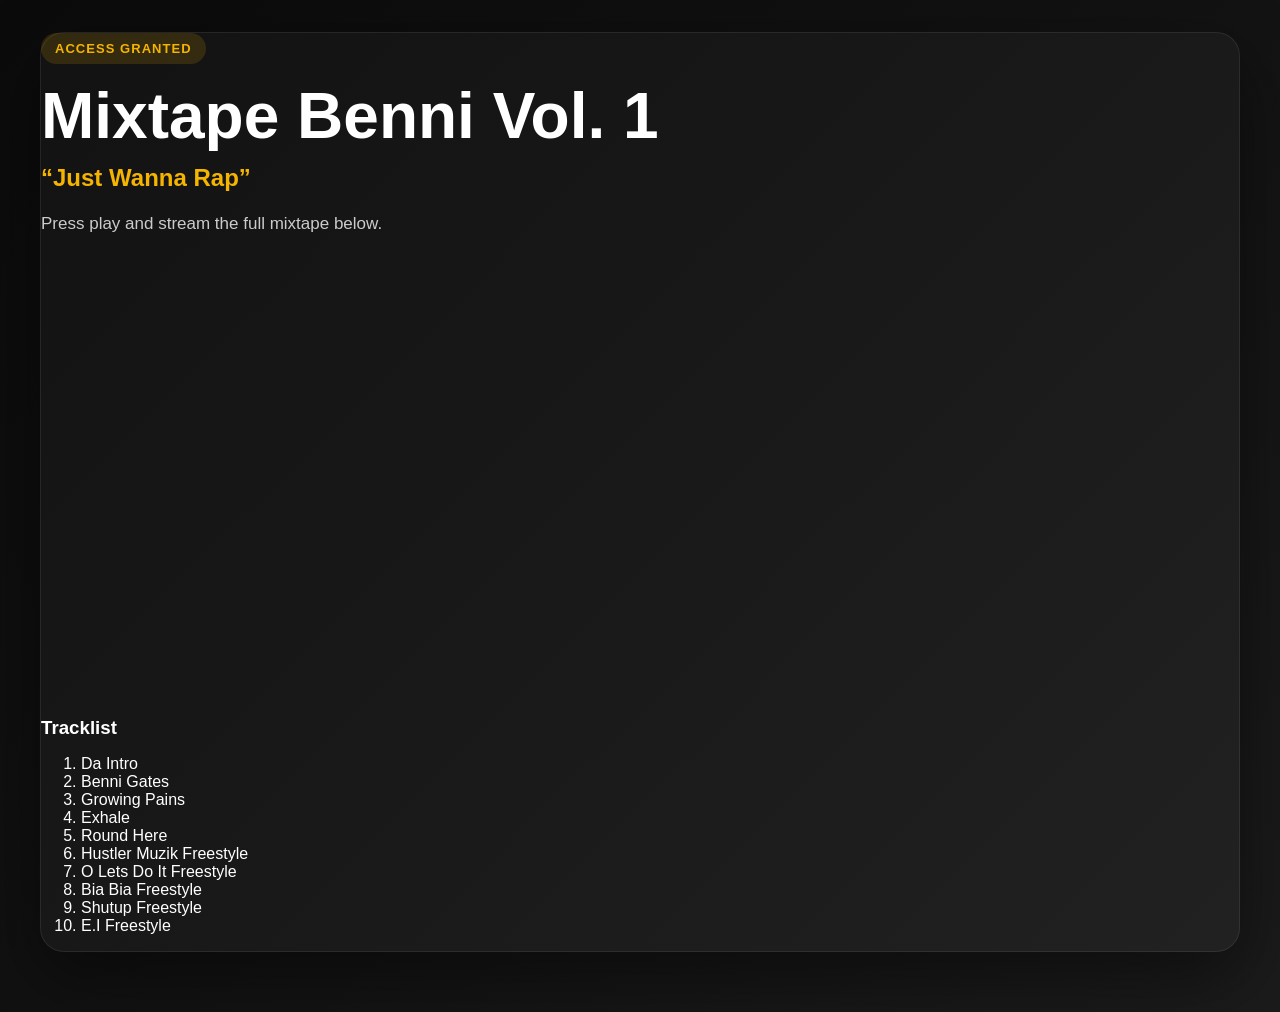
==== unlock.html @ 2d8a571b "Update unlock.html" ====
<!DOCTYPE html>
<html lang="en">
<head>
  <meta charset="UTF-8" />
  <meta name="viewport" content="width=device-width, initial-scale=1.0" />
  <title>Unlock — Mixtape Benni Vol. 1</title>
  <link rel="stylesheet" href="style.css" />
</head>
<body>
  <div class="page">
    <div class="card unlock-card">
      <span class="badge">Access Granted</span>
      <h1>Mixtape Benni Vol. 1</h1>
      <p class="subtitle">“Just Wanna Rap”</p>
      <p class="desc">Press play and stream the full mixtape below.</p>

      <div class="player-wrap">
        <iframe
          title="Mixtape Benni Vol. 1"
          width="100%"
          height="450"
          scrolling="no"
          frameborder="no"
          allow="autoplay"
          src="https://w.soundcloud.com/player/?url=https%3A//soundcloud.com/blacc-benni/sets/mixtape-benni-vol-1-i-just&color=%23f4b400&auto_play=false&hide_related=false&show_comments=false&show_user=true&show_reposts=false&show_teaser=true&visual=true">
        </iframe>
        <h3>Tracklist</h3>
<ol>
<li>Da Intro</li>
<li>Benni Gates</li>
<li>Growing Pains</li>
<li>Exhale</li>
<li>Round Here</li>
<li>Hustler Muzik Freestyle</li>
<li>O Lets Do It Freestyle</li>
<li>Bia Bia Freestyle</li>
<li>Shutup Freestyle</li>
<li>E.I Freestyle</li>
</ol>
      </div>
    </div>
  </div>
</body>

</html>
---- style.css ----
* {
  box-sizing: border-box;
}

html {
  scroll-behavior: smooth;
}

body {
  margin: 0;
  font-family: Arial, sans-serif;
  background: linear-gradient(135deg, #0b0b0b 0%, #111111 45%, #1b1b1b 100%);
  color: white;
}

.page {
  min-height: 100vh;
  padding: 32px 20px 60px;
  max-width: 1240px;
  margin: 0 auto;
}

.card,
.section-card {
  width: 100%;
  background: rgba(255, 255, 255, 0.03);
  border: 1px solid rgba(255, 255, 255, 0.08);
  border-radius: 24px;
  box-shadow: 0 24px 70px rgba(0, 0, 0, 0.45);
}

.hero {
  display: grid;
  grid-template-columns: repeat(auto-fit, minmax(320px, 1fr));
  gap: 32px;
  align-items: center;
  padding: 28px;
  margin-bottom: 24px;
}

.hero-left {
  padding: 14px 8px;
}

.hero-right {
  padding: 8px;
}

.badge,
.section-kicker {
  display: inline-block;
  padding: 8px 14px;
  border-radius: 999px;
  background: rgba(244, 180, 0, 0.14);
  color: #f4b400;
  font-size: 13px;
  font-weight: 700;
  letter-spacing: 0.08em;
  text-transform: uppercase;
  margin-bottom: 20px;
}

h1 {
  font-size: clamp(34px, 5vw, 68px);
  line-height: 1;
  margin: 0 0 16px 0;
  font-weight: 900;
}

h2 {
  font-size: clamp(28px, 4vw, 42px);
  margin: 0 0 12px 0;
}

h3 {
  margin-top: 0;
  margin-bottom: 14px;
}

.subtitle {
  font-size: clamp(18px, 2vw, 24px);
  color: #f4b400;
  font-weight: 700;
  margin: 0 0 18px 0;
}

.desc,
.section-head p,
.two-col p,
.highlight-box li {
  font-size: 17px;
  line-height: 1.7;
  color: rgba(255, 255, 255, 0.78);
}

.desc {
  margin-bottom: 24px;
  max-width: 560px;
}

.small {
  font-size: 12px;
  line-height: 1.6;
  color: rgba(255, 255, 255, 0.5);
  margin-top: 14px;
}

.cta-wrap {
  display: flex;
  flex-wrap: wrap;
  gap: 12px;
  margin-bottom: 12px;
}

.button,
.ghost-button {
  display: inline-block;
  text-decoration: none;
  padding: 16px 24px;
  border-radius: 12px;
  font-weight: 800;
  transition: 0.2s ease;
}

.button {
  background: #f4b400;
  color: #111111;
}

.button:hover {
  opacity: 0.9;
}

.ghost-button {
  border: 1px solid rgba(255, 255, 255, 0.14);
  background: rgba(255, 255, 255, 0.04);
  color: white;
}

.ghost-button:hover {
  background: rgba(255, 255, 255, 0.08);
}

.cover {
  width: 100%;
  display: block;
  border-radius: 18px;
  box-shadow: 0 22px 50px rgba(0, 0, 0, 0.45);
}

.stats {
  display: grid;
  grid-template-columns: repeat(3, minmax(120px, 1fr));
  gap: 12px;
  margin-top: 26px;
}

.stat-box,
.track-item,
.highlight-box {
  background: rgba(255, 255, 255, 0.04);
  border: 1px solid rgba(255, 255, 255, 0.08);
  border-radius: 14px;
}

.stat-box {
  padding: 14px;
}

.stat-box span {
  display: block;
  font-size: 12px;
  color: rgba(255, 255, 255, 0.5);
  margin-bottom: 6px;
}

.stat-box strong {
  font-size: 18px;
}

.section-card {
  padding: 28px;
  margin-bottom: 24px;
}

.section-head {
  margin-bottom: 20px;
}

.track-grid {
  display: grid;
  grid-template-columns: repeat(auto-fit, minmax(240px, 1fr));
  gap: 12px;
}

.track-item {
  padding: 16px;
}

.track-item span {
  display: block;
  color: #f4b400;
  font-size: 13px;
  font-weight: 700;
  margin-bottom: 8px;
}

.track-item strong {
  font-size: 18px;
}

.two-col {
  display: grid;
  grid-template-columns: 1.2fr 0.8fr;
  gap: 24px;
  align-items: start;
}

.highlight-box {
  padding: 20px;
}

.highlight-box ol {
  margin: 0;
  padding-left: 18px;
}

.highlight-box li + li {
  margin-top: 10px;
}

@media (max-width: 900px) {
  .two-col {
    grid-template-columns: 1fr;
  }

  .stats {
    grid-template-columns: 1fr;
  }
}

@media (max-width: 768px) {
  .hero,
  .section-card {
    padding: 20px;
  }

  .track-grid {
    grid-template-columns: 1fr;
  }
}
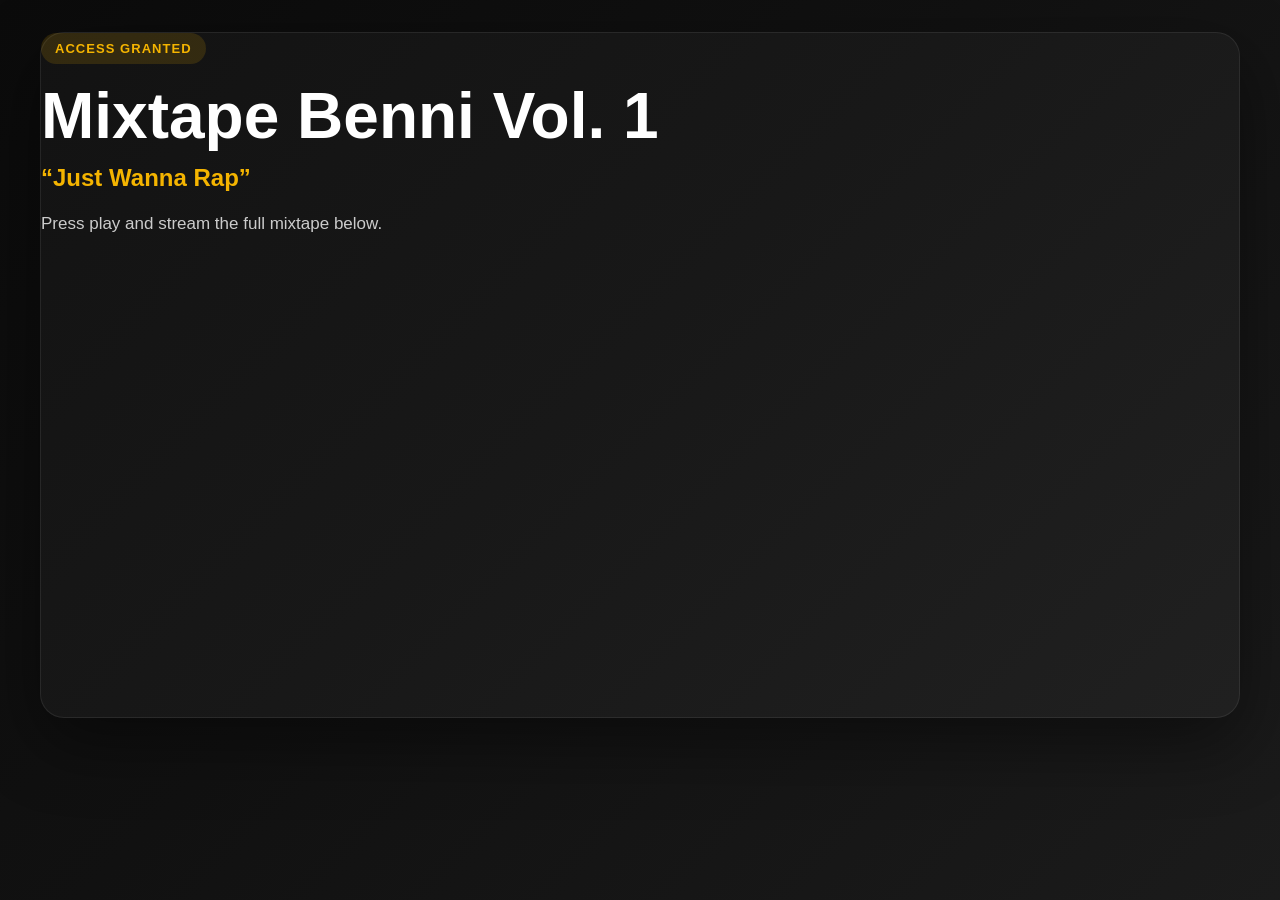
==== commit 5ea7647e: "Update unlock.html" ====
--- a/unlock.html
+++ b/unlock.html
@@ -15,31 +15,22 @@
       <p class="desc">Press play and stream the full mixtape below.</p>
 
       <div class="player-wrap">
-        <iframe
-          title="Mixtape Benni Vol. 1"
-          width="100%"
-          height="450"
-          scrolling="no"
-          frameborder="no"
-          allow="autoplay"
-          src="https://w.soundcloud.com/player/?url=https%3A//soundcloud.com/blacc-benni/sets/mixtape-benni-vol-1-i-just&color=%23f4b400&auto_play=false&hide_related=false&show_comments=false&show_user=true&show_reposts=false&show_teaser=true&visual=true">
-        </iframe>
-        <h3>Tracklist</h3>
-<ol>
-<li>Da Intro</li>
-<li>Benni Gates</li>
-<li>Growing Pains</li>
-<li>Exhale</li>
-<li>Round Here</li>
-<li>Hustler Muzik Freestyle</li>
-<li>O Lets Do It Freestyle</li>
-<li>Bia Bia Freestyle</li>
-<li>Shutup Freestyle</li>
-<li>E.I Freestyle</li>
-</ol>
+     <iframe 
+width="100%" 
+height="450" 
+scrolling="no" 
+frameborder="no" 
+allow="autoplay" 
+src="https://w.soundcloud.com/player/?url=https%3A%2F%2Fapi.soundcloud.com/playlists/2203200230%3Fsecret_token%3Ds-NxSsriVFBuK&color=%23f4b400&auto_play=false&hide_related=false&show_comments=true&show_user=true&show_reposts=false&show_teaser=true">
+</iframe>
       </div>
     </div>
   </div>
 </body>
 
 </html>
+
+
+
+
+
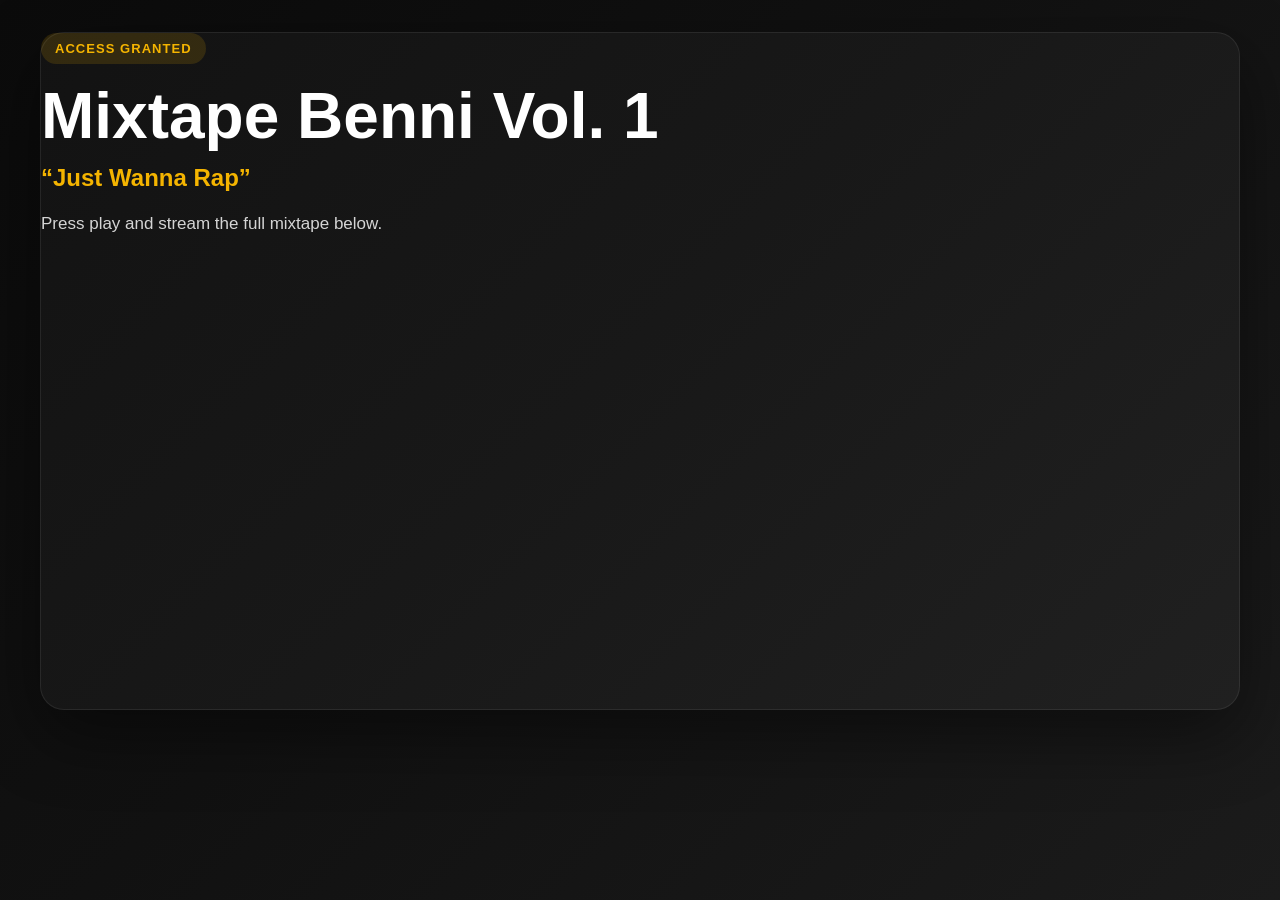
==== commit ecedc3d2: "Update unlock.html" ====
--- a/unlock.html
+++ b/unlock.html
@@ -1,6 +1,15 @@
 <!DOCTYPE html>
 <html lang="en">
 <head>
+  <!-- Google Analytics -->
+<script async src="https://www.googletagmanager.com/gtag/js?id=G-GKVSJNY309"></script>
+<script>
+window.dataLayer = window.dataLayer || [];
+function gtag(){dataLayer.push(arguments);}
+gtag('js', new Date());
+
+gtag('config', 'G-GKVSJNY309');
+</script>
   <meta charset="UTF-8" />
   <meta name="viewport" content="width=device-width, initial-scale=1.0" />
   <title>Unlock — Mixtape Benni Vol. 1</title>
@@ -34,3 +43,4 @@
 
 
 
+
--- a/style.css
+++ b/style.css
@@ -10,7 +10,7 @@
   margin: 0;
   font-family: Arial, sans-serif;
   background: linear-gradient(135deg, #0b0b0b 0%, #111111 45%, #1b1b1b 100%);
-  color: white;
+  color: #ffffff;
 }
 
 .page {
@@ -20,8 +20,7 @@
   margin: 0 auto;
 }
 
-.card,
-.section-card {
+.card {
   width: 100%;
   background: rgba(255, 255, 255, 0.03);
   border: 1px solid rgba(255, 255, 255, 0.08);
@@ -35,7 +34,6 @@
   gap: 32px;
   align-items: center;
   padding: 28px;
-  margin-bottom: 24px;
 }
 
 .hero-left {
@@ -44,10 +42,33 @@
 
 .hero-right {
   padding: 8px;
-}
-
-.badge,
-.section-kicker {
+  position: relative;
+  display: flex;
+  flex-direction: column;
+  justify-content: center;
+  align-items: center;
+}
+
+/* Gold spotlight behind cover */
+.hero-right::before {
+  content: "";
+  position: absolute;
+  width: 90%;
+  height: 90%;
+  border-radius: 50%;
+  background: radial-gradient(
+    circle,
+    rgba(244, 180, 0, 0.28) 0%,
+    rgba(244, 180, 0, 0.14) 35%,
+    rgba(244, 180, 0, 0.06) 55%,
+    transparent 75%
+  );
+  filter: blur(45px);
+  z-index: 1;
+  pointer-events: none;
+}
+
+.badge {
   display: inline-block;
   padding: 8px 14px;
   border-radius: 999px;
@@ -67,16 +88,6 @@
   font-weight: 900;
 }
 
-h2 {
-  font-size: clamp(28px, 4vw, 42px);
-  margin: 0 0 12px 0;
-}
-
-h3 {
-  margin-top: 0;
-  margin-bottom: 14px;
-}
-
 .subtitle {
   font-size: clamp(18px, 2vw, 24px);
   color: #f4b400;
@@ -84,168 +95,128 @@
   margin: 0 0 18px 0;
 }
 
-.desc,
-.section-head p,
-.two-col p,
-.highlight-box li {
+.desc {
   font-size: 17px;
   line-height: 1.7;
-  color: rgba(255, 255, 255, 0.78);
-}
-
-.desc {
-  margin-bottom: 24px;
+  color: rgba(255, 255, 255, 0.82);
+  margin-bottom: 16px;
   max-width: 560px;
 }
 
 .small {
   font-size: 12px;
   line-height: 1.6;
-  color: rgba(255, 255, 255, 0.5);
+  color: rgba(255, 255, 255, 0.55);
   margin-top: 14px;
 }
 
-.cta-wrap {
-  display: flex;
-  flex-wrap: wrap;
-  gap: 12px;
-  margin-bottom: 12px;
-}
-
-.button,
-.ghost-button {
+.note {
+  max-width: 430px;
+}
+
+.button {
   display: inline-block;
   text-decoration: none;
-  padding: 16px 24px;
+  padding: 16px 28px;
   border-radius: 12px;
   font-weight: 800;
-  transition: 0.2s ease;
-}
-
-.button {
+  font-size: 17px;
+  transition: transform 0.2s ease, box-shadow 0.2s ease, opacity 0.2s ease;
   background: #f4b400;
   color: #111111;
+  margin-top: 8px;
 }
 
 .button:hover {
-  opacity: 0.9;
-}
-
-.ghost-button {
-  border: 1px solid rgba(255, 255, 255, 0.14);
-  background: rgba(255, 255, 255, 0.04);
-  color: white;
-}
-
-.ghost-button:hover {
-  background: rgba(255, 255, 255, 0.08);
+  transform: translateY(-2px);
+  box-shadow: 0 10px 30px rgba(244, 180, 0, 0.35);
+  opacity: 0.98;
 }
 
 .cover {
   width: 100%;
-  display: block;
-  border-radius: 18px;
-  box-shadow: 0 22px 50px rgba(0, 0, 0, 0.45);
-}
-
-.stats {
+  max-width: 600px;
+  border-radius: 16px;
+  position: relative;
+  z-index: 2;
+  box-shadow:
+    0 0 80px rgba(244, 180, 0, 0.75),
+    0 0 160px rgba(244, 180, 0, 0.4),
+    0 35px 80px rgba(0, 0, 0, 0.8);
+  transition: transform 0.35s ease, box-shadow 0.35s ease;
+}
+
+.cover:hover {
+  transform: scale(1.04);
+  box-shadow:
+    0 0 100px rgba(244, 180, 0, 0.9),
+    0 0 220px rgba(244, 180, 0, 0.5),
+    0 40px 90px rgba(0, 0, 0, 0.85);
+}
+
+.meta-grid {
   display: grid;
-  grid-template-columns: repeat(3, minmax(120px, 1fr));
+  grid-template-columns: 1fr 1fr;
   gap: 12px;
-  margin-top: 26px;
-}
-
-.stat-box,
-.track-item,
-.highlight-box {
+  width: 100%;
+  max-width: 600px;
+  margin-top: 18px;
+  position: relative;
+  z-index: 2;
+}
+
+.meta-box {
   background: rgba(255, 255, 255, 0.04);
   border: 1px solid rgba(255, 255, 255, 0.08);
   border-radius: 14px;
-}
-
-.stat-box {
   padding: 14px;
 }
 
-.stat-box span {
+.meta-box span {
   display: block;
   font-size: 12px;
-  color: rgba(255, 255, 255, 0.5);
+  color: rgba(255, 255, 255, 0.52);
   margin-bottom: 6px;
 }
 
-.stat-box strong {
+.meta-box strong {
   font-size: 18px;
-}
-
-.section-card {
-  padding: 28px;
-  margin-bottom: 24px;
-}
-
-.section-head {
-  margin-bottom: 20px;
-}
-
-.track-grid {
-  display: grid;
-  grid-template-columns: repeat(auto-fit, minmax(240px, 1fr));
-  gap: 12px;
-}
-
-.track-item {
-  padding: 16px;
-}
-
-.track-item span {
-  display: block;
-  color: #f4b400;
-  font-size: 13px;
-  font-weight: 700;
-  margin-bottom: 8px;
-}
-
-.track-item strong {
-  font-size: 18px;
-}
-
-.two-col {
-  display: grid;
-  grid-template-columns: 1.2fr 0.8fr;
-  gap: 24px;
-  align-items: start;
-}
-
-.highlight-box {
-  padding: 20px;
-}
-
-.highlight-box ol {
-  margin: 0;
-  padding-left: 18px;
-}
-
-.highlight-box li + li {
-  margin-top: 10px;
+  color: #ffffff;
 }
 
 @media (max-width: 900px) {
-  .two-col {
+  .hero {
+    gap: 24px;
+  }
+
+  .meta-grid {
     grid-template-columns: 1fr;
   }
-
-  .stats {
-    grid-template-columns: 1fr;
-  }
 }
 
 @media (max-width: 768px) {
-  .hero,
-  .section-card {
+  .page {
+    padding: 20px 14px 40px;
+  }
+
+  .hero {
     padding: 20px;
   }
 
-  .track-grid {
-    grid-template-columns: 1fr;
-  }
-}
+  .button {
+    width: 100%;
+    text-align: center;
+  }
+
+  .hero-right::before {
+    width: 100%;
+    height: 100%;
+  }
+}
+
+
+
+
+
+
+
